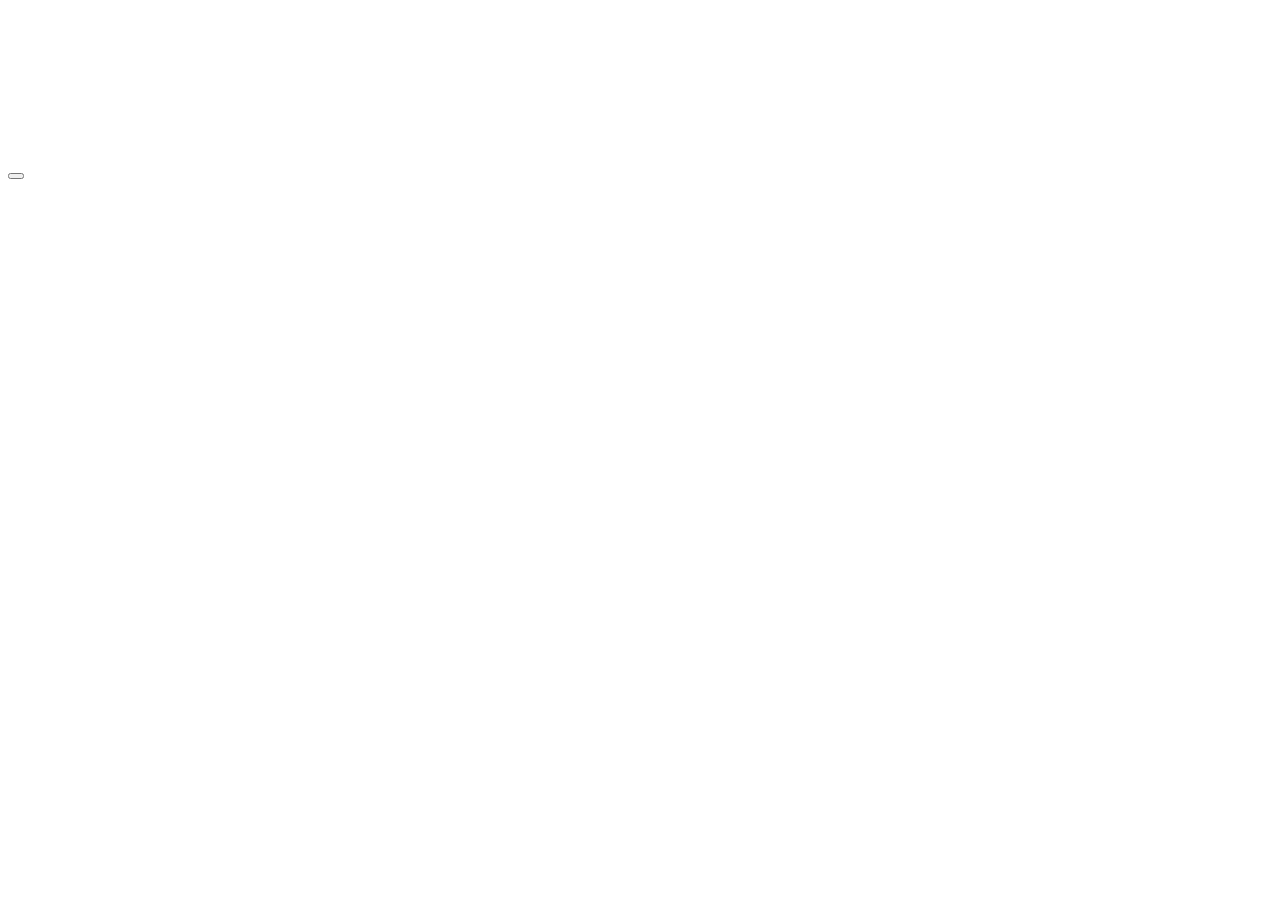
==== index.html @ 1fffb1a0 "Add files via upload" ====
<!doctype html>
<html lang="tr">
<head>
<meta charset="utf-8">
<meta name="viewport" content="width=device-width, initial-scale=1">
<title>EM</title>
<script src="assets/content-tr.js"></script>
<link rel="preconnect" href="https://fonts.googleapis.com">
<link rel="preconnect" href="https://fonts.gstatic.com" crossorigin>
<link href="https://fonts.googleapis.com/css2?family=Nunito:wght@700;800;900&family=Plus+Jakarta+Sans:wght@400;500;600;700;800&display=swap" rel="stylesheet">
<link rel="stylesheet" href="shared/course.css">
</head>
<body>
<nav class="nav" id="nav"></nav>
<main id="view"></main>
<div class="ovl" id="modal"></div>
<canvas id="confetti"></canvas>
<footer class="foot"><span id="footTxt"></span><button id="devLink"></button></footer>
<script src="shared/course-engine.js"></script>
<script src="shared/start-survey.js"></script>
</body>
</html>
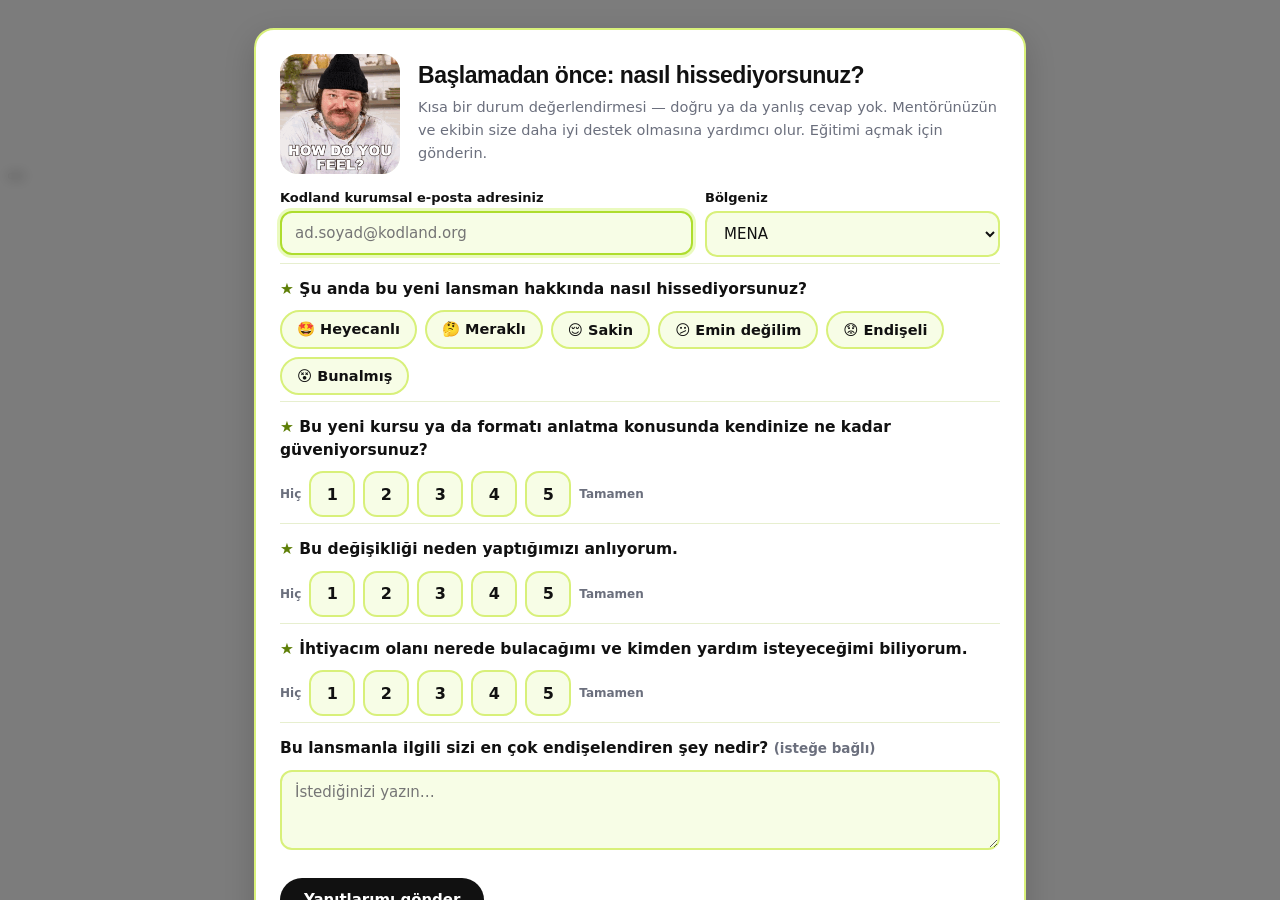
==== commit 57cad655: "Add files via upload" ====
--- a/index.html
+++ b/index.html
@@ -18,5 +18,6 @@
 <footer class="foot"><span id="footTxt"></span><button id="devLink"></button></footer>
 <script src="shared/course-engine.js"></script>
 <script src="shared/start-survey.js"></script>
+<script src="shared/final-survey.js"></script>
 </body>
 </html>
